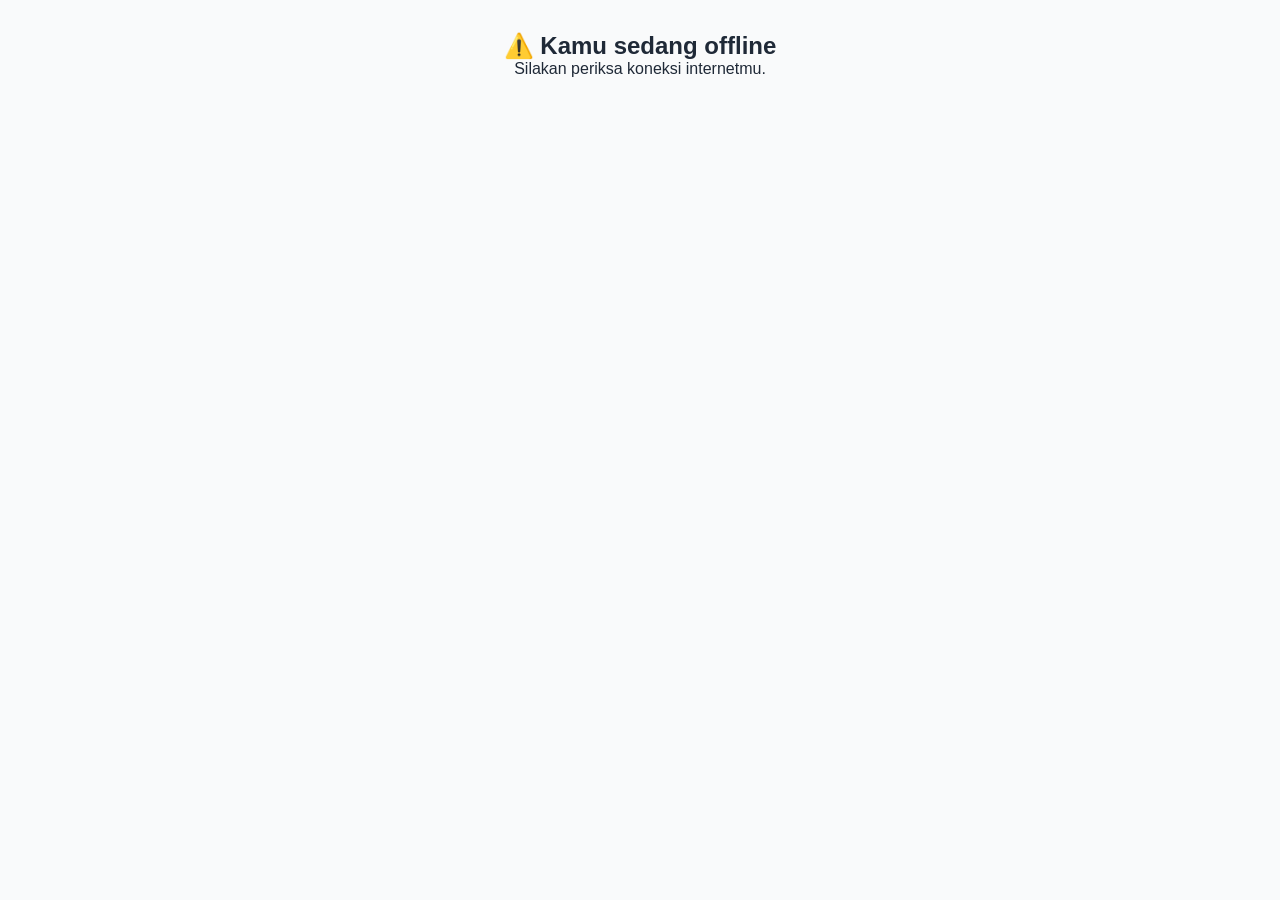
==== offline.html @ e2863ba1 "INPUT TEMPLATE PWA" ====
<!DOCTYPE html>
<html lang="en">

<head>
    <meta charset="UTF-8" />
    <meta name="viewport" content="width=device-width, initial-scale=1.0" />
    <title>Offline</title>
    <link rel="stylesheet" href="assets/style.css">
</head>

<body style="text-align:center; padding:2rem;">
    <h2>⚠️ Kamu sedang offline</h2>
    <p>Silakan periksa koneksi internetmu.</p>
</body>

</html>
---- assets/style.css ----
:root {
  --primary: #4F46E5;
  --bg: #f9fafb;
  --text: #1f2937;
}

* {
  margin: 0;
  padding: 0;
  box-sizing: border-box;
  font-family: 'Inter', sans-serif;
}

body {
  background: var(--bg);
  color: var(--text);
  display: flex;
  flex-direction: column;
  min-height: 100vh;
}

.header {
  background: var(--primary);
  color: white;
  text-align: center;
  padding: 1.5rem;
}

.main {
  flex: 1;
  display: flex;
  justify-content: center;
  align-items: center;
  padding: 1.5rem;
}

.card {
  background: white;
  border-radius: 1rem;
  box-shadow: 0 4px 10px rgba(0,0,0,0.1);
  max-width: 400px;
  width: 100%;
  padding: 2rem;
  text-align: center;
}

button {
  background: var(--primary);
  border: none;
  color: white;
  padding: 0.75rem 1.25rem;
  border-radius: 0.5rem;
  cursor: pointer;
  font-size: 1rem;
  margin-top: 1rem;
}

button:hover {
  opacity: 0.9;
}

.footer {
  text-align: center;
  padding: 1rem;
  font-size: 0.875rem;
  background: #e5e7eb;
}

@media (max-width: 600px) {
  .card {
    padding: 1.25rem;
  }
  h1 {
    font-size: 1.5rem;
  }
  h2 {
    font-size: 1.25rem;
  }
}
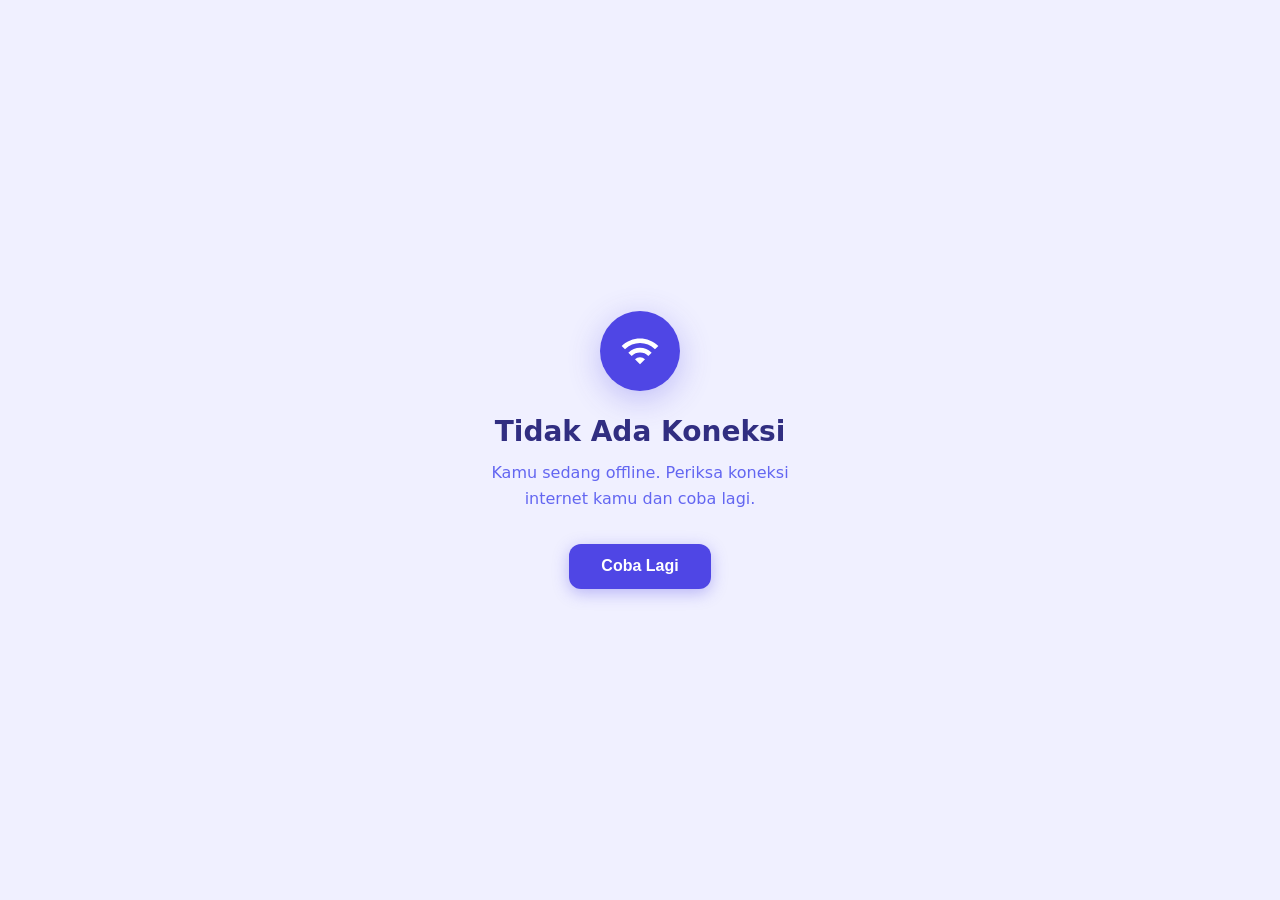
==== commit 54a83fbe: "Update offline.html" ====
--- a/offline.html
+++ b/offline.html
@@ -1,16 +1,80 @@
 <!DOCTYPE html>
-<html lang="en">
+<html lang="id" dir="ltr">
+<head>
+  <meta charset="UTF-8" />
+  <meta name="viewport" content="width=device-width, initial-scale=1.0" />
+  <meta name="theme-color" content="#4F46E5" />
+  <title>Subflow – Offline</title>
+  <style>
+    *, *::before, *::after { box-sizing: border-box; margin: 0; padding: 0; }
 
-<head>
-    <meta charset="UTF-8" />
-    <meta name="viewport" content="width=device-width, initial-scale=1.0" />
-    <title>Offline</title>
-    <link rel="stylesheet" href="assets/style.css">
+    body {
+      min-height: 100dvh;
+      display: flex;
+      flex-direction: column;
+      align-items: center;
+      justify-content: center;
+      background: #f0f0ff;
+      font-family: 'Segoe UI', system-ui, sans-serif;
+      color: #1e1b4b;
+      padding: 2rem;
+      text-align: center;
+    }
+
+    .icon {
+      width: 80px;
+      height: 80px;
+      background: #4F46E5;
+      border-radius: 50%;
+      display: flex;
+      align-items: center;
+      justify-content: center;
+      margin-bottom: 1.5rem;
+      box-shadow: 0 8px 32px rgba(79,70,229,0.3);
+    }
+
+    .icon svg { width: 40px; height: 40px; fill: white; }
+
+    h1 {
+      font-size: 1.75rem;
+      font-weight: 700;
+      margin-bottom: 0.75rem;
+      color: #312e81;
+    }
+
+    p {
+      font-size: 1rem;
+      color: #6366f1;
+      max-width: 320px;
+      line-height: 1.6;
+      margin-bottom: 2rem;
+    }
+
+    button {
+      background: #4F46E5;
+      color: white;
+      border: none;
+      border-radius: 12px;
+      padding: 0.85rem 2rem;
+      font-size: 1rem;
+      font-weight: 600;
+      cursor: pointer;
+      transition: background 0.2s, transform 0.1s;
+      box-shadow: 0 4px 16px rgba(79,70,229,0.35);
+    }
+
+    button:hover { background: #4338ca; transform: translateY(-1px); }
+    button:active { transform: translateY(0); }
+  </style>
 </head>
-
-<body style="text-align:center; padding:2rem;">
-    <h2>⚠️ Kamu sedang offline</h2>
-    <p>Silakan periksa koneksi internetmu.</p>
+<body>
+  <div class="icon">
+    <svg viewBox="0 0 24 24" xmlns="http://www.w3.org/2000/svg">
+      <path d="M1 9l2 2c4.97-4.97 13.03-4.97 18 0l2-2C16.93 2.93 7.08 2.93 1 9zm8 8l3 3 3-3a4.237 4.237 0 0 0-6 0zm-4-4 2 2a7.074 7.074 0 0 1 10 0l2-2C15.14 9.14 8.87 9.14 5 13z"/>
+    </svg>
+  </div>
+  <h1>Tidak Ada Koneksi</h1>
+  <p>Kamu sedang offline. Periksa koneksi internet kamu dan coba lagi.</p>
+  <button onclick="window.location.reload()">Coba Lagi</button>
 </body>
-
-</html>+</html>
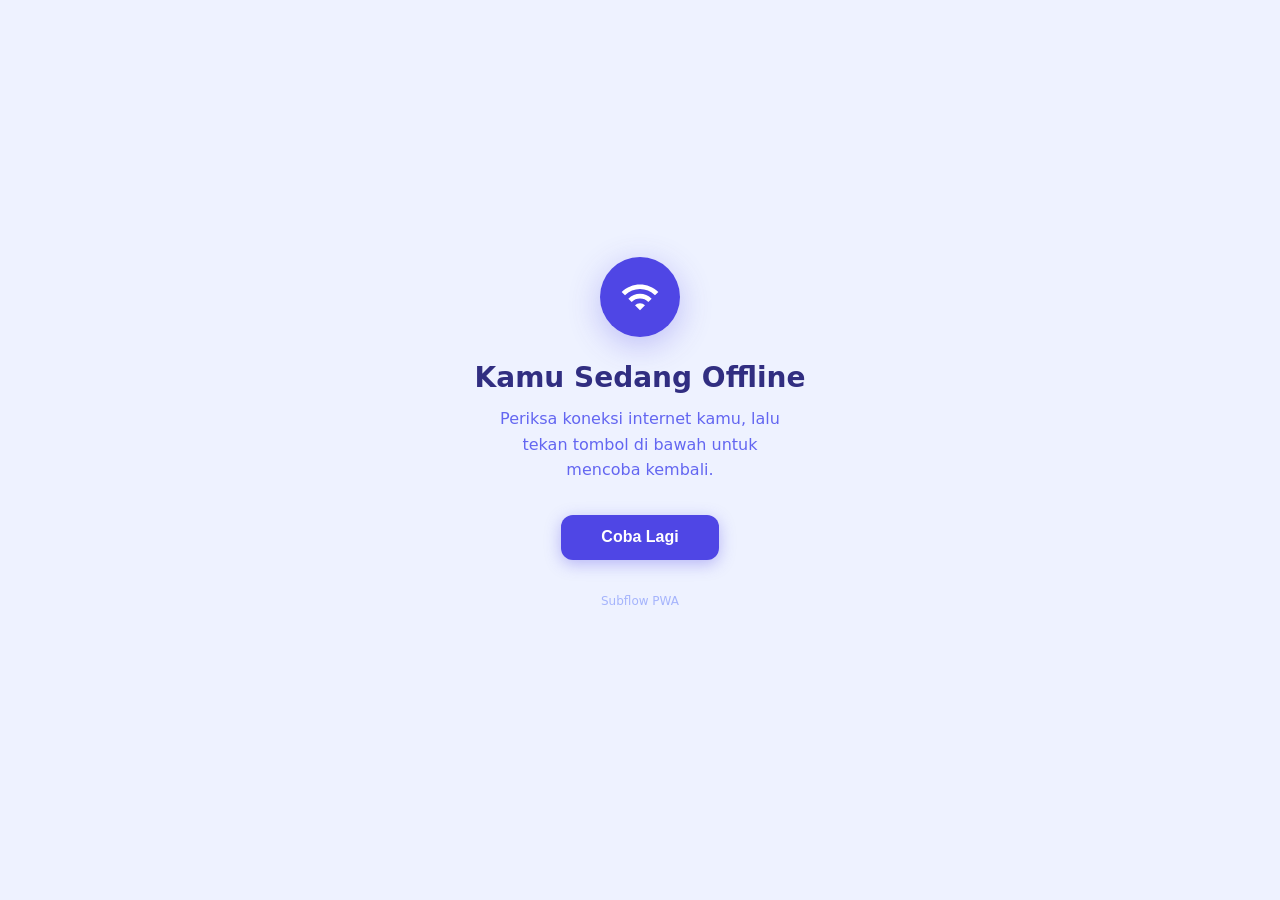
==== commit f4cc6388: "Update offline.html" ====
--- a/offline.html
+++ b/offline.html
@@ -1,80 +1,54 @@
 <!DOCTYPE html>
 <html lang="id" dir="ltr">
 <head>
-  <meta charset="UTF-8" />
-  <meta name="viewport" content="width=device-width, initial-scale=1.0" />
-  <meta name="theme-color" content="#4F46E5" />
+  <meta charset="UTF-8">
+  <meta name="viewport" content="width=device-width, initial-scale=1.0">
+  <meta name="theme-color" content="#4F46E5">
   <title>Subflow – Offline</title>
   <style>
     *, *::before, *::after { box-sizing: border-box; margin: 0; padding: 0; }
-
     body {
       min-height: 100dvh;
       display: flex;
       flex-direction: column;
       align-items: center;
       justify-content: center;
-      background: #f0f0ff;
+      background: #eef2ff;
       font-family: 'Segoe UI', system-ui, sans-serif;
       color: #1e1b4b;
       padding: 2rem;
       text-align: center;
     }
-
     .icon {
-      width: 80px;
-      height: 80px;
+      width: 80px; height: 80px;
       background: #4F46E5;
       border-radius: 50%;
-      display: flex;
-      align-items: center;
-      justify-content: center;
+      display: flex; align-items: center; justify-content: center;
       margin-bottom: 1.5rem;
       box-shadow: 0 8px 32px rgba(79,70,229,0.3);
     }
-
     .icon svg { width: 40px; height: 40px; fill: white; }
-
-    h1 {
-      font-size: 1.75rem;
-      font-weight: 700;
-      margin-bottom: 0.75rem;
-      color: #312e81;
+    h1 { font-size: 1.75rem; font-weight: 700; margin-bottom: 0.75rem; color: #312e81; }
+    p { font-size: 1rem; color: #6366f1; max-width: 300px; line-height: 1.6; margin-bottom: 2rem; }
+    button {
+      background: #4F46E5; color: white; border: none;
+      border-radius: 12px; padding: 0.85rem 2.5rem;
+      font-size: 1rem; font-weight: 600; cursor: pointer;
+      box-shadow: 0 4px 16px rgba(79,70,229,0.35);
+      transition: background 0.2s, transform 0.1s;
     }
-
-    p {
-      font-size: 1rem;
-      color: #6366f1;
-      max-width: 320px;
-      line-height: 1.6;
-      margin-bottom: 2rem;
-    }
-
-    button {
-      background: #4F46E5;
-      color: white;
-      border: none;
-      border-radius: 12px;
-      padding: 0.85rem 2rem;
-      font-size: 1rem;
-      font-weight: 600;
-      cursor: pointer;
-      transition: background 0.2s, transform 0.1s;
-      box-shadow: 0 4px 16px rgba(79,70,229,0.35);
-    }
-
     button:hover { background: #4338ca; transform: translateY(-1px); }
     button:active { transform: translateY(0); }
+    .version { margin-top: 2rem; font-size: 0.75rem; color: #a5b4fc; }
   </style>
 </head>
 <body>
   <div class="icon">
-    <svg viewBox="0 0 24 24" xmlns="http://www.w3.org/2000/svg">
-      <path d="M1 9l2 2c4.97-4.97 13.03-4.97 18 0l2-2C16.93 2.93 7.08 2.93 1 9zm8 8l3 3 3-3a4.237 4.237 0 0 0-6 0zm-4-4 2 2a7.074 7.074 0 0 1 10 0l2-2C15.14 9.14 8.87 9.14 5 13z"/>
-    </svg>
+    <svg viewBox="0 0 24 24"><path d="M1 9l2 2c4.97-4.97 13.03-4.97 18 0l2-2C16.93 2.93 7.08 2.93 1 9zm8 8l3 3 3-3a4.237 4.237 0 0 0-6 0zm-4-4 2 2a7.074 7.074 0 0 1 10 0l2-2C15.14 9.14 8.87 9.14 5 13z"/></svg>
   </div>
-  <h1>Tidak Ada Koneksi</h1>
-  <p>Kamu sedang offline. Periksa koneksi internet kamu dan coba lagi.</p>
-  <button onclick="window.location.reload()">Coba Lagi</button>
+  <h1>Kamu Sedang Offline</h1>
+  <p>Periksa koneksi internet kamu, lalu tekan tombol di bawah untuk mencoba kembali.</p>
+  <button onclick="location.reload()">Coba Lagi</button>
+  <p class="version">Subflow PWA</p>
 </body>
 </html>
